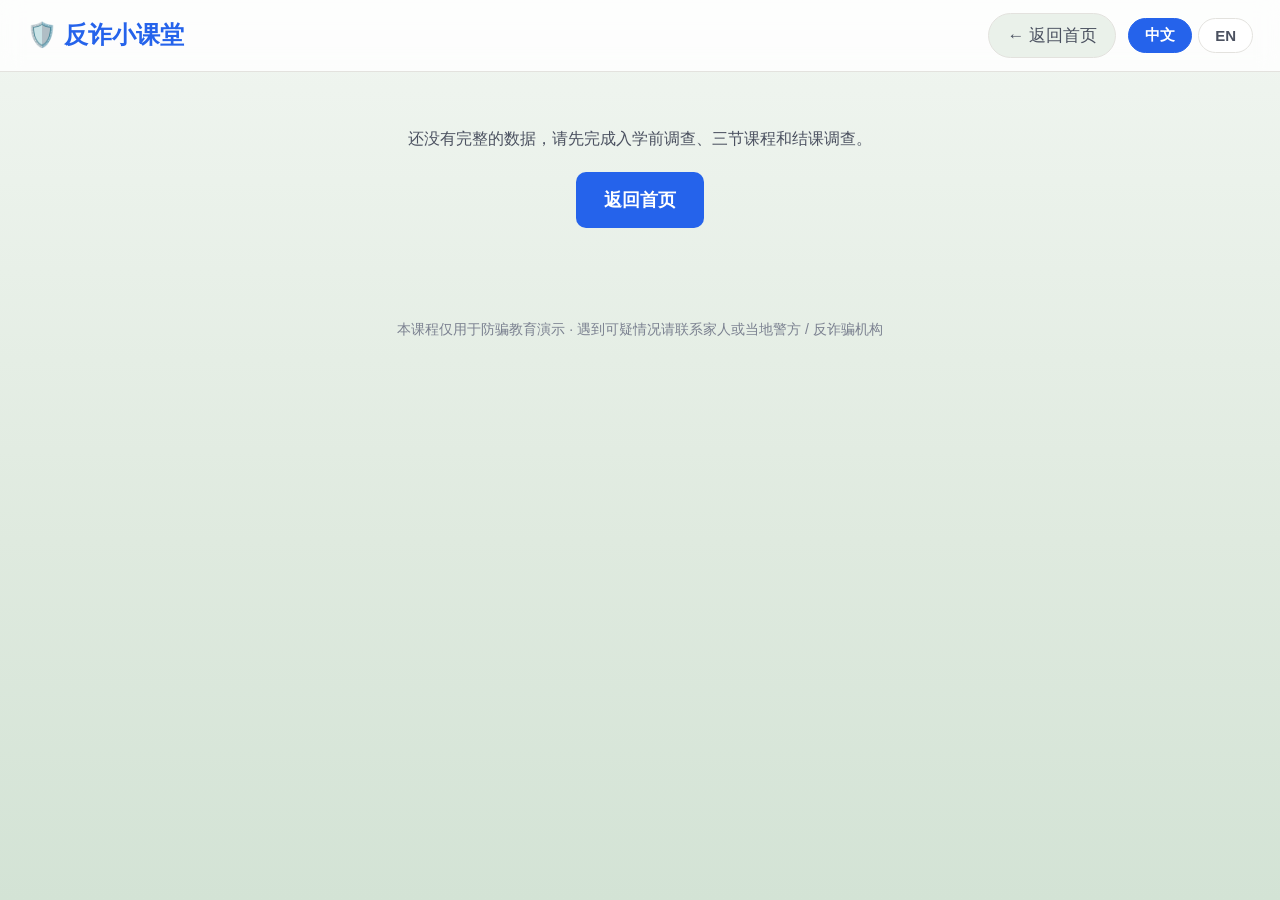
==== Phishing Sandbox Prototype/report.html @ c1c2150d "Add files via upload" ====
<!doctype html>
<html lang="zh-CN">
<head>
    <meta charset="UTF-8" />
    <meta name="viewport" content="width=device-width, initial-scale=1.0" />
    <title>学习前后对比报告 — 反诈小课堂</title>
    <link rel="stylesheet" href="css/game.css" />
    <link rel="stylesheet" href="css/report.css" />
</head>
<body>
    <nav>
        <a href="home.html" class="nav-logo" data-i18n="brand">🛡️ 反诈小课堂</a>
        <div class="nav-right">
            <a href="home.html" class="nav-back" data-i18n="surveyBackHome">← 返回首页</a>
            <div class="lang-switch" id="langSwitch"></div>
        </div>
    </nav>

    <div class="report-wrap" id="reportContent">
        <div class="report-header">
            <div class="eyebrow" data-i18n="reportTag">我的学习报告</div>
            <h1 data-i18n="reportTitle">学习前后对比报告</h1>
            <p data-i18n="reportDesc">下面是你完成三节课前后，同一份小调查的对比结果，仅供你自己参考。</p>
        </div>

        <div class="report-card">
            <div id="constructsContainer"></div>
        </div>

        <div class="report-card">
            <div class="report-card-title" data-i18n="reportLessonScores">三节课的判断成绩</div>
            <div id="lessonScores"></div>
            <div class="report-overall-score" id="overallScore"></div>
        </div>

        <div class="report-card" id="confidentTypesWrap" style="display:none;">
            <div class="report-card-title" data-i18n="reportConfidentTypes">结课时你更有信心识别：</div>
            <div class="report-confident-types" id="confidentTypesList"></div>
        </div>

        <div class="report-thanks" data-i18n="reportThanks">感谢你完成本次学习和调查！</div>

        <div class="survey-submit-bar">
            <a class="btn btn-primary" href="home.html" data-i18n="reportGoHome">返回首页</a>
        </div>
    </div>

    <div class="report-wrap report-empty" id="reportEmpty" style="display:none;">
        <p data-i18n="reportNoData">还没有完整的数据，请先完成入学前调查、三节课程和结课调查。</p>
        <a class="btn btn-primary" href="home.html" data-i18n="reportGoHome">返回首页</a>
    </div>

    <footer data-i18n="footer">
        本课程仅用于防骗教育演示 · 遇到可疑情况请联系家人或当地警方 / 反诈骗机构
    </footer>

    <script src="js/i18n.js"></script>
    <script src="js/progress.js"></script>
    <script src="js/report.js"></script>
    <script>
        initI18n('langSwitch');
        renderReport();
    </script>
</body>
</html>
---- Phishing Sandbox Prototype/css/game.css ----
/* ============================================================
   反诈小课堂 — 基础样式（导航、按钮、排版、配色）
   面向中老年用户：字号偏大、对比度高、元素简洁
   ============================================================ */

:root {
    --blue: #2563eb;
    --blue-dark: #1d4ed8;
    --blue-pale: #e8f0fe;
    --green: #16a34a;
    --green-pale: #e9f7ef;
    --red: #dc2626;
    --red-pale: #fdecea;
    --amber: #b45309;
    --amber-pale: #fdf3dc;

    --bg: #eaf1ea;
    --white: #ffffff;
    --text: #1f2430;
    --text-mid: #4b5160;
    --text-muted: #7b8190;
    --border: #e3e2de;

    --radius: 16px;
    --radius-sm: 10px;
}

* {
    box-sizing: border-box;
    margin: 0;
    padding: 0;
}

html {
    font-size: 18px;
}

body {
    font-family: "PingFang SC", "Microsoft YaHei", "DM Sans", sans-serif;
    background: linear-gradient(180deg, #f1f6f1 0%, #dfeadf 60%, #d3e3d5 100%) fixed;
    color: var(--text);
    line-height: 1.6;
    min-height: 100vh;
    padding-bottom: 40px;
}

a {
    color: inherit;
}

/* ── NAV ── */
nav {
    position: sticky;
    top: 0;
    z-index: 50;
    background: rgba(255, 255, 255, .82);
    -webkit-backdrop-filter: blur(10px);
    backdrop-filter: blur(10px);
    border-bottom: 1px solid var(--border);
    padding: 0 1.5rem;
    height: 72px;
    display: flex;
    align-items: center;
    justify-content: space-between;
}

.nav-logo {
    font-size: 24px;
    font-weight: 700;
    color: var(--blue);
    text-decoration: none;
    display: flex;
    align-items: center;
    gap: 8px;
}

.nav-back {
    font-size: 17px;
    font-weight: 500;
    color: var(--text-mid);
    text-decoration: none;
    background: var(--bg);
    border: 1px solid var(--border);
    border-radius: 99px;
    padding: 8px 18px;
    transition: background .15s, color .15s;
}

.nav-back:hover {
    background: var(--blue-pale);
    color: var(--blue-dark);
}

.nav-right {
    display: flex;
    align-items: center;
    gap: 12px;
}

/* ── LANGUAGE SWITCH ── */
.lang-switch {
    display: flex;
    gap: 6px;
}

.lang-btn {
    font-family: inherit;
    font-size: 15px;
    font-weight: 600;
    padding: 7px 16px;
    border-radius: 99px;
    border: 1px solid var(--border);
    background: var(--white);
    color: var(--text-mid);
    cursor: pointer;
    transition: all .15s;
}

.lang-btn:hover {
    border-color: var(--blue);
    color: var(--blue-dark);
}

.lang-btn.active {
    background: var(--blue);
    color: #fff;
    border-color: var(--blue);
}

/* ── BUTTONS ── */
.btn {
    display: inline-flex;
    align-items: center;
    justify-content: center;
    gap: 8px;
    font-family: inherit;
    font-size: 18px;
    font-weight: 600;
    border-radius: var(--radius-sm);
    padding: 14px 28px;
    border: none;
    cursor: pointer;
    text-decoration: none;
    transition: background .15s, transform .1s;
    min-height: 52px;
}

.btn:active {
    transform: scale(0.98);
}

.btn-primary {
    background: var(--blue);
    color: #fff;
}

.btn-primary:hover {
    background: var(--blue-dark);
}

.btn-outline {
    background: var(--white);
    color: var(--text-mid);
    border: 2px solid var(--border);
}

.btn-outline:hover {
    border-color: var(--blue);
    color: var(--blue-dark);
}

/* ── SHARED CONTAINERS ── */
.wrap {
    max-width: 760px;
    margin: 0 auto;
    padding: 2rem 1.5rem;
}

.eyebrow {
    font-size: 14px;
    font-weight: 700;
    letter-spacing: .06em;
    color: var(--blue);
    text-transform: uppercase;
    margin-bottom: 10px;
}

.page-title {
    font-size: 30px;
    font-weight: 700;
    color: var(--text);
    margin-bottom: 10px;
}

.page-sub {
    font-size: 18px;
    color: var(--text-mid);
    font-weight: 400;
}

footer {
    text-align: center;
    padding: 2rem 1.5rem 1rem;
    font-size: 14px;
    color: var(--text-muted);
}

/* ── SMALL SCREENS ── */
@media (max-width: 480px) {
    nav { height: auto; min-height: 64px; padding: 10px 1rem; flex-wrap: wrap; gap: 8px; }
    .nav-logo { font-size: 19px; }
    .nav-back { font-size: 14px; padding: 6px 12px; }
    .lang-btn { font-size: 13px; padding: 6px 12px; }
}
---- Phishing Sandbox Prototype/css/report.css ----
/* ============================================================
   反诈小课堂 — 对比报告样式
   ============================================================ */

.report-wrap {
    max-width: 640px;
    margin: 0 auto;
    padding: 1.5rem 1.5rem 3rem;
}

.report-header {
    margin-bottom: 1.5rem;
}

.report-header h1 {
    font-size: 26px;
    font-weight: 700;
    margin-bottom: 8px;
}

.report-header p {
    font-size: 16px;
    color: var(--text-mid);
    line-height: 1.7;
}

.report-card {
    background: var(--white);
    border: 1px solid var(--border);
    border-radius: var(--radius);
    padding: 22px 24px;
    margin-bottom: 20px;
}

.report-card-title {
    font-size: 19px;
    font-weight: 700;
    margin-bottom: 14px;
}

/* ── CONSTRUCT METERS ── */
.report-construct {
    margin-bottom: 24px;
}

.report-construct:last-child {
    margin-bottom: 0;
}

.report-construct-title {
    font-size: 17px;
    font-weight: 700;
    color: var(--text);
    margin-bottom: 4px;
}

.report-construct-desc {
    font-size: 14px;
    color: var(--text-muted);
    margin-bottom: 12px;
    line-height: 1.6;
}

.report-bar-row {
    display: flex;
    align-items: center;
    gap: 10px;
    margin-bottom: 8px;
}

.report-bar-label {
    width: 66px;
    flex-shrink: 0;
    font-size: 13px;
    color: var(--text-mid);
}

.report-bar-track {
    flex: 1;
    height: 16px;
    background: var(--bg);
    border: 1px solid var(--border);
    border-radius: 99px;
    overflow: hidden;
}

.report-bar-fill {
    height: 100%;
    border-radius: 99px;
    background: var(--blue);
    transition: width .6s ease;
}

.report-bar-fill.after {
    background: var(--green);
}

.report-bar-value {
    width: 32px;
    flex-shrink: 0;
    text-align: right;
    font-size: 14px;
    font-weight: 700;
    color: var(--text);
}

/* ── LESSON SCORES ── */
.report-lesson-row {
    display: flex;
    justify-content: space-between;
    align-items: center;
    padding: 10px 0;
    border-bottom: 1px solid var(--border);
    font-size: 15px;
}

.report-lesson-row:last-child {
    border-bottom: none;
}

.report-lesson-score {
    font-weight: 700;
    color: var(--blue-dark);
}

.report-overall-score {
    margin-top: 10px;
    padding-top: 12px;
    border-top: 2px solid var(--border);
    font-size: 16px;
    font-weight: 700;
    text-align: right;
}

.report-confident-types {
    font-size: 15px;
    color: var(--text-mid);
    line-height: 1.7;
}

.report-thanks {
    text-align: center;
    font-size: 16px;
    color: var(--text-mid);
    margin: 1.5rem 0;
}

.report-empty {
    text-align: center;
    padding: 3rem 1.5rem;
}

.report-empty p {
    font-size: 16px;
    color: var(--text-mid);
    margin-bottom: 20px;
}
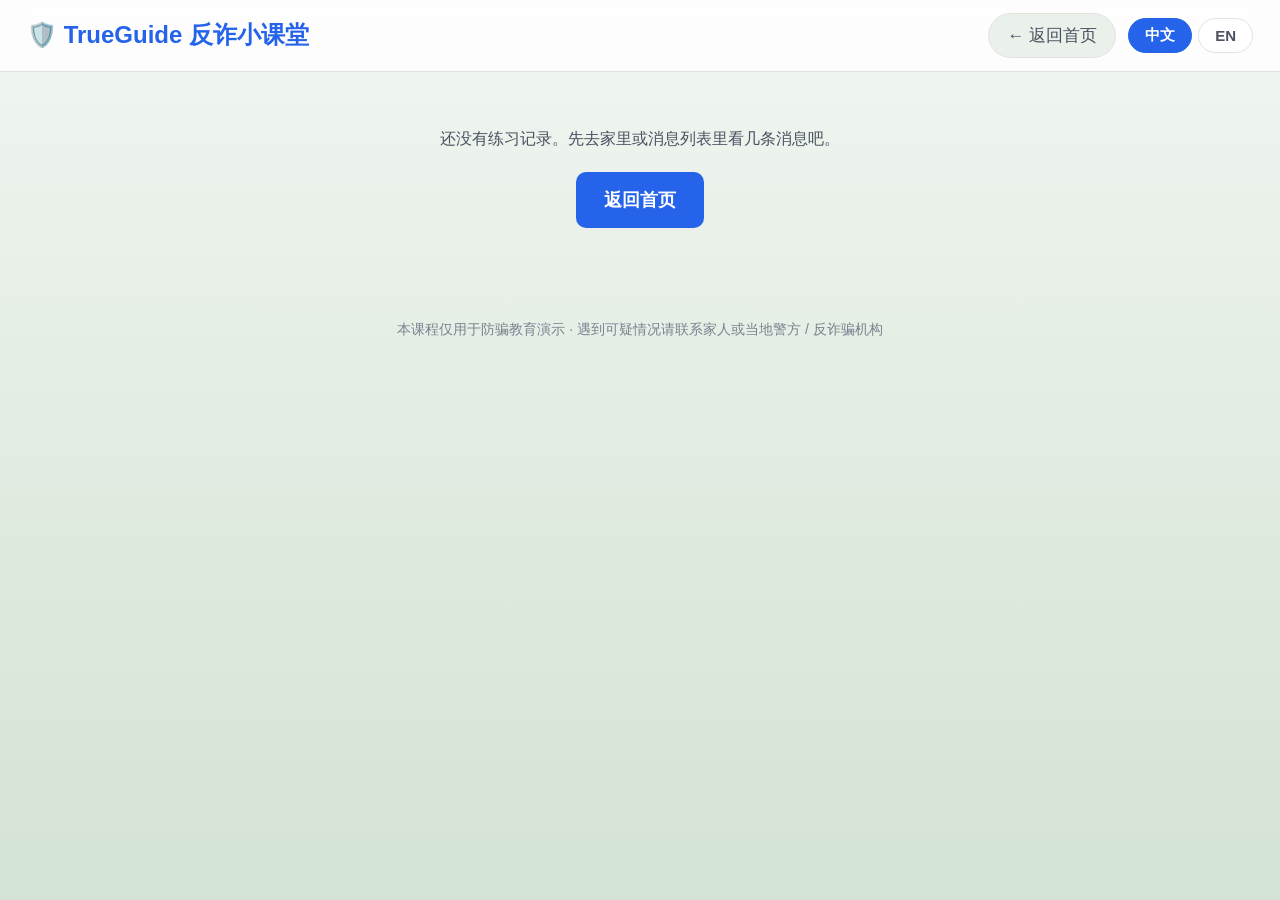
==== commit 23e3a413: "Add files via upload" ====
--- a/Phishing Sandbox Prototype/report.html
+++ b/Phishing Sandbox Prototype/report.html
@@ -1,65 +1,90 @@
-<!doctype html>
-<html lang="zh-CN">
-<head>
-    <meta charset="UTF-8" />
-    <meta name="viewport" content="width=device-width, initial-scale=1.0" />
-    <title>学习前后对比报告 — 反诈小课堂</title>
-    <link rel="stylesheet" href="css/game.css" />
-    <link rel="stylesheet" href="css/report.css" />
-</head>
-<body>
-    <nav>
-        <a href="home.html" class="nav-logo" data-i18n="brand">🛡️ 反诈小课堂</a>
-        <div class="nav-right">
-            <a href="home.html" class="nav-back" data-i18n="surveyBackHome">← 返回首页</a>
-            <div class="lang-switch" id="langSwitch"></div>
-        </div>
-    </nav>
-
-    <div class="report-wrap" id="reportContent">
-        <div class="report-header">
-            <div class="eyebrow" data-i18n="reportTag">我的学习报告</div>
-            <h1 data-i18n="reportTitle">学习前后对比报告</h1>
-            <p data-i18n="reportDesc">下面是你完成三节课前后，同一份小调查的对比结果，仅供你自己参考。</p>
-        </div>
-
-        <div class="report-card">
-            <div id="constructsContainer"></div>
-        </div>
-
-        <div class="report-card">
-            <div class="report-card-title" data-i18n="reportLessonScores">三节课的判断成绩</div>
-            <div id="lessonScores"></div>
-            <div class="report-overall-score" id="overallScore"></div>
-        </div>
-
-        <div class="report-card" id="confidentTypesWrap" style="display:none;">
-            <div class="report-card-title" data-i18n="reportConfidentTypes">结课时你更有信心识别：</div>
-            <div class="report-confident-types" id="confidentTypesList"></div>
-        </div>
-
-        <div class="report-thanks" data-i18n="reportThanks">感谢你完成本次学习和调查！</div>
-
-        <div class="survey-submit-bar">
-            <a class="btn btn-primary" href="home.html" data-i18n="reportGoHome">返回首页</a>
-        </div>
-    </div>
-
-    <div class="report-wrap report-empty" id="reportEmpty" style="display:none;">
-        <p data-i18n="reportNoData">还没有完整的数据，请先完成入学前调查、三节课程和结课调查。</p>
-        <a class="btn btn-primary" href="home.html" data-i18n="reportGoHome">返回首页</a>
-    </div>
-
-    <footer data-i18n="footer">
-        本课程仅用于防骗教育演示 · 遇到可疑情况请联系家人或当地警方 / 反诈骗机构
-    </footer>
-
-    <script src="js/i18n.js"></script>
-    <script src="js/progress.js"></script>
-    <script src="js/report.js"></script>
-    <script>
-        initI18n('langSwitch');
-        renderReport();
-    </script>
-</body>
-</html>
+<!doctype html>
+<html lang="zh-CN">
+<head>
+    <meta charset="UTF-8" />
+    <meta name="viewport" content="width=device-width, initial-scale=1.0" />
+    <title>我的学习报告 — TrueGuide 反诈小课堂</title>
+    <link rel="stylesheet" href="css/game.css" />
+    <link rel="stylesheet" href="css/report.css" />
+</head>
+<body>
+    <nav>
+        <a href="home.html" class="nav-logo" data-i18n="brand">🛡️ TrueGuide 反诈小课堂</a>
+        <div class="nav-right">
+            <a href="home.html" class="nav-back" data-i18n="surveyBackHome">← 返回首页</a>
+            <div class="lang-switch" id="langSwitch"></div>
+        </div>
+    </nav>
+
+    <div class="report-wrap" id="reportContent">
+        <div class="report-header">
+            <div class="eyebrow" data-i18n="reportTag">我的学习报告</div>
+            <h1 data-i18n="reportTitle">练习总结报告</h1>
+            <p data-i18n="reportDesc">这是你在练习中的表现，以及学习前后小调查的对比，仅供你自己参考。</p>
+        </div>
+
+        <div class="report-card" id="progressCard">
+            <div class="report-card-title" data-i18n="reportProgressTitle">学习前后，你进步了多少</div>
+            <p class="report-muted" data-i18n="reportProgressDesc">开课和结课时，你各判断了 12 条类似的消息（6 条骗局、6 条真消息）。</p>
+            <div id="progressBody"></div>
+        </div>
+
+        <div id="practiceSection">
+        <div class="report-card">
+            <div class="report-card-title" data-i18n="reportScoreTitle">练习成绩</div>
+            <div class="score-hero" id="scoreHero"></div>
+            <div class="stat-grid" id="scoreTiles"></div>
+            <div class="round-trend" id="roundTrend"></div>
+        </div>
+
+        <div class="report-card">
+            <div class="report-card-title" data-i18n="reportCuesTitle">四种骗术信号，你识破了多少</div>
+            <p class="report-muted" data-i18n="reportCuesDesc">每一条骗局里都有几种信号。数字表示：含有这种信号的骗局，你第一次就识破了几条。</p>
+            <div id="cueBars"></div>
+        </div>
+
+        <div class="report-card">
+            <div class="report-card-title" data-i18n="reportAdviceTitle">给你的建议</div>
+            <ul class="advice-list" id="adviceList"></ul>
+        </div>
+
+        <div class="report-card">
+            <div class="report-card-title" data-i18n="reportItemsTitle">每条消息回顾</div>
+            <p class="report-muted" data-i18n="reportItemsDesc">按你第一次的选择统计。</p>
+            <div id="itemList"></div>
+        </div>
+        </div>
+
+
+
+        <div class="report-thanks" data-i18n="reportThanks">感谢你完成本次学习和调查！</div>
+
+        <div class="report-actions">
+            <button class="btn btn-primary" id="againBtn" data-i18n="reportAgainBtn">🔁 过几天再练一轮</button>
+            <a class="btn btn-outline" href="home.html" data-i18n="reportGoHome">返回首页</a>
+        </div>
+        <div class="report-export">
+            <button class="link-btn" id="exportCsvBtn" data-i18n="reportExportCsvBtn">⬇ 导出数据表格式（CSV，研究用）</button>
+            <button class="link-btn" id="exportBtn" data-i18n="reportExportBtn">⬇ 导出完整练习记录（JSON）</button>
+        </div>
+    </div>
+
+    <div class="report-wrap report-empty" id="reportEmpty" style="display:none;">
+        <p data-i18n="reportNoData">还没有练习记录。先去家里或消息列表里看几条消息吧。</p>
+        <a class="btn btn-primary" href="home.html" data-i18n="reportGoHome">返回首页</a>
+    </div>
+
+    <footer data-i18n="footer">
+        本课程仅用于防骗教育演示 · 遇到可疑情况请联系家人或当地警方 / 反诈骗机构
+    </footer>
+
+    <script src="js/i18n.js"></script>
+    <script src="js/cases.js"></script>
+    <script src="js/progress.js"></script>
+    <script src="js/report.js"></script>
+    <script>
+        initI18n('langSwitch');
+        renderReport();
+    </script>
+</body>
+</html>
--- a/Phishing Sandbox Prototype/css/game.css
+++ b/Phishing Sandbox Prototype/css/game.css
@@ -212,3 +212,9 @@
     .nav-back { font-size: 14px; padding: 6px 12px; }
     .lang-btn { font-size: 13px; padding: 6px 12px; }
 }
+
+/* 窄屏时按钮文字不要被拆成两行 */
+.lang-btn,
+.nav-back {
+    white-space: nowrap;
+}
--- a/Phishing Sandbox Prototype/css/report.css
+++ b/Phishing Sandbox Prototype/css/report.css
@@ -155,3 +155,307 @@
     color: var(--text-mid);
     margin-bottom: 20px;
 }
+
+/* ── 练习成绩：大数字 + 四个统计块 ── */
+.report-muted {
+    font-size: 15px;
+    color: var(--text-muted);
+    margin: -4px 0 14px;
+}
+
+.score-hero {
+    text-align: center;
+    margin: 6px 0 18px;
+}
+
+.hero-num {
+    font-size: 56px;
+    font-weight: 800;
+    line-height: 1.1;
+    color: var(--text);
+    font-variant-numeric: tabular-nums;
+}
+
+.hero-num span {
+    font-size: 28px;
+    color: var(--text-muted);
+    font-weight: 700;
+}
+
+.hero-label {
+    font-size: 17px;
+    color: var(--text-mid);
+}
+
+.stat-grid {
+    display: grid;
+    grid-template-columns: repeat(2, 1fr);
+    gap: 12px;
+}
+
+.stat-tile {
+    border: 1px solid var(--border);
+    border-radius: var(--radius-sm);
+    padding: 14px 16px;
+    background: var(--white);
+}
+
+/* 状态色只用在左边框上，数字和文字仍用正文颜色 */
+.stat-tile.good { border-left: 5px solid var(--green); }
+.stat-tile.bad { border-left: 5px solid var(--red); }
+.stat-tile.warn { border-left: 5px solid #d97706; }
+.stat-tile.neutral { border-left: 5px solid var(--border); }
+
+.stat-label {
+    font-size: 15px;
+    color: var(--text-mid);
+    font-weight: 600;
+}
+
+.stat-value {
+    font-size: 30px;
+    font-weight: 800;
+    color: var(--text);
+    font-variant-numeric: tabular-nums;
+}
+
+.stat-hint {
+    font-size: 13px;
+    color: var(--text-muted);
+    line-height: 1.4;
+}
+
+.round-trend {
+    margin-top: 14px;
+    font-size: 16px;
+    font-weight: 600;
+    color: var(--text-mid);
+    text-align: center;
+}
+
+.round-trend:empty { display: none; }
+
+/* ── 四种信号的识破率 ── */
+.cue-bar-row {
+    display: grid;
+    grid-template-columns: minmax(150px, 1.2fr) 2fr auto;
+    align-items: center;
+    gap: 6px 14px;
+    padding: 12px 10px;
+    border-radius: var(--radius-sm);
+}
+
+.cue-bar-row + .cue-bar-row { border-top: 1px solid var(--border); }
+
+.cue-bar-row.weak {
+    background: var(--amber-pale);
+    border-top-color: transparent;
+}
+
+.cue-bar-label { display: flex; flex-direction: column; }
+.cue-bar-name { font-size: 17px; font-weight: 700; }
+.cue-bar-desc { font-size: 13px; color: var(--text-muted); line-height: 1.4; }
+
+.cue-bar-row .report-bar-track { height: 14px; }
+.cue-bar-row .report-bar-fill { border-radius: 0 4px 4px 0; }
+
+.cue-bar-value {
+    font-size: 17px;
+    font-weight: 700;
+    font-variant-numeric: tabular-nums;
+    min-width: 3.5em;
+    text-align: right;
+}
+
+.cue-weak-tag {
+    grid-column: 1 / -1;
+    font-size: 14px;
+    font-weight: 700;
+    color: #7c2d12;
+}
+
+/* ── 建议 ── */
+.advice-list {
+    list-style: none;
+    display: flex;
+    flex-direction: column;
+    gap: 12px;
+}
+
+.advice-list li {
+    position: relative;
+    padding-left: 30px;
+    font-size: 17px;
+    line-height: 1.6;
+    color: var(--text);
+}
+
+.advice-list li::before {
+    content: "💡";
+    position: absolute;
+    left: 0;
+}
+
+/* ── 每条消息回顾 ── */
+.item-row {
+    display: flex;
+    align-items: center;
+    gap: 12px;
+    padding: 12px 4px;
+    border-top: 1px solid var(--border);
+}
+
+.item-row .contact-avatar {
+    flex-shrink: 0;
+    width: 42px;
+    height: 42px;
+    border-radius: 50%;
+    background: #e6ebf2;
+    display: flex;
+    align-items: center;
+    justify-content: center;
+    font-size: 22px;
+}
+
+.item-main { flex: 1; min-width: 0; display: flex; flex-direction: column; }
+.item-name { font-size: 16px; font-weight: 700; }
+.item-detail { font-size: 14px; color: var(--text-mid); }
+
+.item-kind {
+    display: inline-block;
+    font-size: 12px;
+    font-weight: 700;
+    border-radius: 99px;
+    padding: 1px 8px;
+    margin-left: 4px;
+    vertical-align: 2px;
+}
+
+.item-kind.scam { background: var(--red-pale); color: #7f1d1d; }
+.item-kind.safe { background: var(--green-pale); color: #14532d; }
+
+.item-status {
+    flex-shrink: 0;
+    font-size: 15px;
+    font-weight: 700;
+    color: var(--text-mid);
+    white-space: nowrap;
+}
+
+/* ── 底部按钮 ── */
+.report-actions {
+    display: flex;
+    gap: 12px;
+    justify-content: center;
+    flex-wrap: wrap;
+    margin-top: 1.5rem;
+}
+
+.report-export {
+    text-align: center;
+    margin-top: 14px;
+}
+
+.link-btn {
+    font-family: inherit;
+    font-size: 15px;
+    color: var(--text-muted);
+    background: none;
+    border: 0;
+    text-decoration: underline;
+    cursor: pointer;
+}
+
+@media (max-width: 560px) {
+    .cue-bar-row { grid-template-columns: 1fr auto; }
+    .cue-bar-row .report-bar-track { grid-column: 1 / -1; grid-row: 2; }
+    .hero-num { font-size: 46px; }
+    .item-status { white-space: normal; text-align: right; max-width: 6.5em; }
+}
+
+/* ── 开课 vs 结课测试 ── */
+.pair-row {
+    padding: 12px 0;
+    border-top: 1px solid var(--border);
+}
+
+.pair-label {
+    font-size: 17px;
+    font-weight: 700;
+    margin-bottom: 6px;
+}
+
+.pair-line {
+    display: grid;
+    grid-template-columns: 5.5em 1fr 4em;
+    align-items: center;
+    gap: 10px;
+    margin-bottom: 6px;
+}
+
+.pair-tag {
+    font-size: 14px;
+    color: var(--text-mid);
+}
+
+.pair-val {
+    font-size: 16px;
+    font-weight: 700;
+    text-align: right;
+    font-variant-numeric: tabular-nums;
+}
+
+.cue-miss-title {
+    font-size: 16px;
+    font-weight: 700;
+    margin: 16px 0 10px;
+    padding-top: 14px;
+    border-top: 1px solid var(--border);
+}
+
+.cue-miss-grid {
+    display: grid;
+    grid-template-columns: repeat(2, 1fr);
+    gap: 10px;
+}
+
+.cue-miss {
+    display: flex;
+    align-items: center;
+    justify-content: space-between;
+    gap: 8px;
+    background: #f6f8f6;
+    border-radius: var(--radius-sm);
+    padding: 10px 12px;
+}
+
+.cue-miss-val {
+    font-size: 18px;
+    font-weight: 800;
+    font-variant-numeric: tabular-nums;
+}
+
+.cue-chip {
+    display: inline-flex;
+    align-items: center;
+    gap: 4px;
+    font-size: 15px;
+    font-weight: 700;
+    border-radius: 99px;
+    padding: 3px 12px;
+    background: var(--white);
+    border: 1.5px solid #c7cede;
+    white-space: nowrap;
+}
+
+.cue-chip.cue-isolation {
+    border-color: #b45309;
+    background: var(--amber-pale);
+}
+
+.pair-desc {
+    font-size: 14px;
+    color: var(--text-muted);
+    margin: -2px 0 8px;
+    line-height: 1.5;
+}
